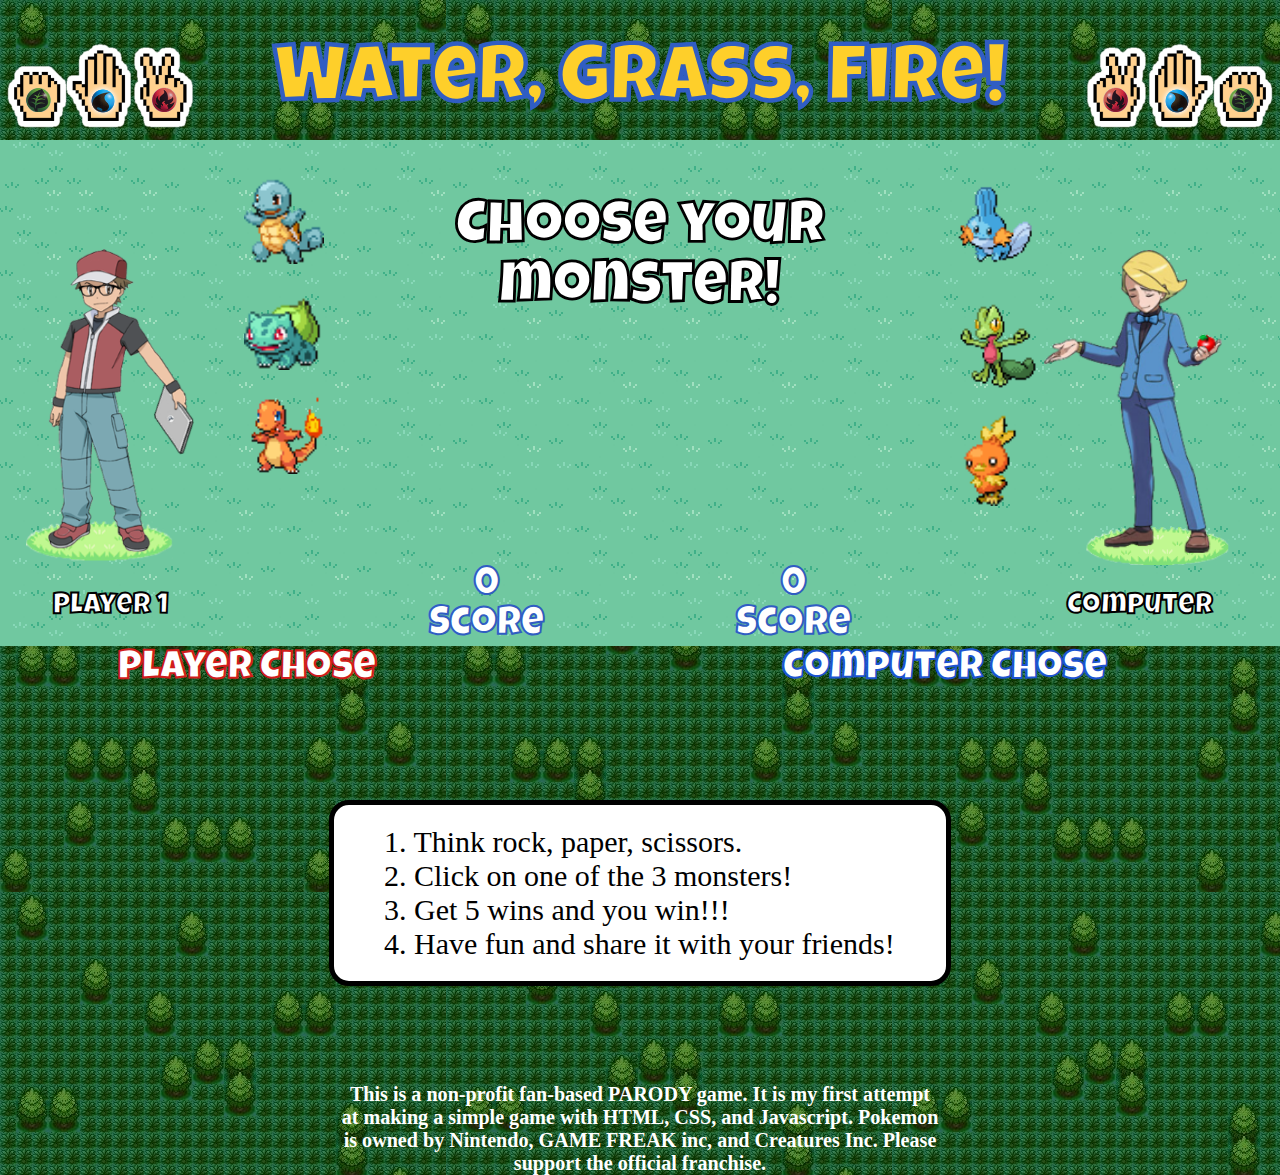
==== Game Folder/game.html @ f43a79e5 "Create README.md" ====
<!DOCTYPE html>
<html>
  <head>
    <meta charset="utf-8">
    <title>Water, Grass, Fire!</title>
    <link rel="stylesheet" href="styles.css"/>
    <link href='https://fonts.googleapis.com/css?family=Luckiest+Guy' rel='stylesheet' type='text/css'>
    <link href='https://fonts.googleapis.com/css?family=VT323' rel='stylesheet' type='text/css'>
  </head>
<!-- Add the onload function to body that'll play background music at 50% volume when page loads -->
  <body onload="battleMusic()">
<!-- Header with title and logo's -->
    <div id="top">
      <img src="images/rockpaperscissors.png" id="logoleft" />
      <h1>Water, Grass, Fire!</h1>
      <img src="images/rockpaperscissors.png" id="logoright" />
    </div>

    <div id="game-area">
<!-- Left side which holds Player 1 and monsters -->
        <div id="player1">
          <img src="images/Players/Player1.png" id="pic1"></img>
          <h2>Player 1</h2>
        </div>
        <div class="monsterBox1">

          <ul class="choices1">
            <li>
  						<a onclick="compare('water', computerChoice)" >
  							<img src="images/elements/water1.gif" width="80px" id="waterA" class="select1"/>
  						</a>
  					</li>
</br>
  					<li>
  						<a onclick="compare('grass', computerChoice)" >
  							<img src="images/elements/grass1.gif" width="80px" id="grassA" class="select1"/>
  						</a>
  					</li>
</br>
  					<li>
  						<a onclick="compare('fire', computerChoice)" >
  							<img src="images/elements/fire1.gif" width="80px" id="fireA" class="select1"/>
  						</a>
  					</li>
  				</ul>
        </div>

<!-- Center area that'll display scores. -->
      <div id="arena">
        <h3>Choose your monster!</h3>
        <div class="scores">

          <div class="score-box1">

            <div id="playerScore">0</div>

            <span>Score</span>

          </div><!-- score-box -->

          <div class="score-box2">

            <div id="computerScore">0</div>
            <span>Score</span>

          </div>

      </div>
      </div>

<!-- Right side which holds Player 2/Computer and monsters -->
        <div id="player2">
          <img src="images/Players/Computer.png" id="pic2"></img>
          <h2>Computer</h2>
        </div>
        <div class="monsterBox2"
          <ul class="choices2">
            <li>
              <a>
                <img src="images/computerMonster/water1.gif" width="80px" id="blueB" class="select2"/>
              </a>
            </li>
</br>
            <li>
              <a>
                <img src="images/computerMonster/grass1.gif" width="80px" id="greenB" class="select2"/>
              </a>
            </li>
</br>
            <li>
              <a>
                <img src="images/computerMonster/fire1.gif" width="70px" id="redB" class="select2"/>
              </a>
            </li>
          </ul>

        </div>

    </div>
<!-- bottom div that'll display player's choice, display instructions, and state a disclaimer -->
    <div id="bottom">

      <ul class="decider">

        <li id="playerText">

            <span>Player Chose</span></br>
            <span id="playerChoice"></span>

        </li>
        <li id="computerText">

            <span>Computer Chose</span></br>
            <span id="computerChoice"></span>

        </li>


      </ul>

    </div>
    <div id="instructions">
      1. Think rock, paper, scissors.</br>
        2. Click on one of the 3 monsters!</br>
        3. Get 5 wins and you win!!!</br>
        4. Have fun and share it with your friends!
    </div>
    <div id="disclaimer">
    <h6>
      This is a non-profit fan-based PARODY game. It is my first attempt at making a simple game with HTML, CSS, and Javascript. Pokemon is owned by Nintendo, GAME FREAK inc, and Creatures Inc. Please support the official franchise.
    </h6>
    </div>
    <audio autoplay id="levelup" src=""></audio>
    <audio autoplay loop id="battlemusic" src="#"></audio>
    <script src="https://code.jquery.com/jquery-1.11.3.js" type="text/javascript"></script>
    <script src="scripts.js" type="text/javascript"></script>
  </body>
</html>
---- Game Folder/styles.css ----
body {
  position: relative;
  margin:0 auto;
  min-width: 900px;
  background-image: url(images/GrassTile.jpg);

}
#top {
  position: absolute;
  height: 150px;
  width: 100%;
  text-align: center;
  top: -10px;
}
#top img{
  display: inline-block;
  width: 200px;
}
#logoleft {
  float: left;
}
#logoright {
  float: right;
  transform: scaleX(-1);
}
h1 {
  display: inline-block;
  font-family: 'Luckiest Guy', cursive;
  font-size: 5em;
  color: rgb(254, 207, 42);
  -webkit-text-stroke: 2px rgb(48, 93, 195);
}
h2 {
  text-align: center;
  font-family: 'Luckiest Guy', cursive;
  font-size: 29px;
  color: white;
  -webkit-text-stroke: 1px rgb(0, 0, 0);
}
h3 {
  text-align: center;
  font-family: 'Luckiest Guy', cursive;
  font-size: 60px;
  color: white;
  -webkit-text-stroke: 1px rgb(0, 0, 0);
}
p {
  text-align: center;
  font-family: 'Luckiest Guy', cursive;
  font-size: 60px;
  color: white;
  -webkit-text-stroke: 1px rgb(0, 0, 0);
}
.scores {
  font-family: 'Luckiest Guy', cursive;
  color: white;
  font-size: 40px;
  -webkit-text-stroke: 2px rgb(48, 93, 195);
}
.score-box1 {
  position: absolute;
  display: inline-block;
  width: 40%;
  left: 18%;
  bottom: 0;
}

.score-box2 {
  position: absolute;
  display: inline-block;
  width: 40%;
  right: 18%;
  bottom: 0;
}

.monsterBox1 {
  position: absolute;
  left: 5%;
  width: 400px;
  height: 100%;
  top: 10px;
}
.monsterBox2 {
  position: absolute;
  right: 6.5%;
  width: 400px;
  height: 100%;
  top: 35px;
}
.select1 {
  margin: 10px 0;
}
.select2 {
  margin: 5px 0;
}
#game-area {
  position: absolute;
  top: 140px;
  height: 506px;
  width: 100%;
  bottom: 0;
  text-align: center;
  background-image: url(images/GrassBackground.png);
  min-width: 900px;
}
#player1 {
  position: absolute;
  display:inline-block;
  float: left;
  bottom: 0;
  left: 0;
  margin-left: -10px;
  width: 240px;
}
#pic1 {
  width: 75%;
  height: auto;
}
li {
  list-style: none;
  display: inline-block;
  padding: 0 7px;
}

#arena {
  width: 500px;
  height: 500px;
  margin: 0 auto;
}

#player2 {
  position: absolute;
  display:inline-block;
  float: right;
  width: 240px;
  bottom: 0;
  right: 20px;
}
#pic2 {
  width: 80%;
  height: auto;
}

#bottom {
  position: relative;
  top: 660px;
  height:150px;
  width: 100%;
  text-align: left;
  font-family: 'Luckiest Guy', cursive;
}

.decider {
  font-size: 40px;
  display: inline-block;
  margin-top: -10px;
}

#playerText {
  float: left;
  width: 400px;
  -webkit-text-stroke: 2px rgb(209, 28, 28);
  text-align: center;
  color: white;
}

#computerText {
  position: absolute;
  display: inline-block;
  width: 400px;;
  right: 10%;
  text-align: center;
  -webkit-text-stroke: 2px rgb(28, 84, 209);
  color: white;
}
#instructions {
  font-family: 'VT323', ;
  position: relative;
  color: black;
  font-size: 30px;
  top: 650px;
  width: 40%;
  margin: 0 auto;
  text-align: left;
  padding: 20px 50px;
  border: 5px solid black;
  border-radius: 20px;
  background-color: white;
}
#disclaimer {
  position: relative;
  color: white;
  top: 700px;
  font-size: 30px;
  text-align: center;
  width: 600px;
  margin:0 auto;
}
/*
/////////   THIS IS FOR THE INTRO PAGE!!!! //////////////////
*/

#dialogue {
  position: relative;
  margin:0 auto;
  width: 600px;
  height: 400px;
  margin-top: 300px;
}
#iconBox {
  position: absolute;
  width: 100px;
  height: 100px;
  right: 60px;
  top: 76px;
}
#iconBox img {
  height: 100px;
  width: 100px;
}
.element {
  font-family: 'VT323', ;
  font-size: 30px;
  position: absolute;
  width: 415px;
  height: 400px;
  top: 40px;
  margin-left: 90px;
  text-align: left;
}
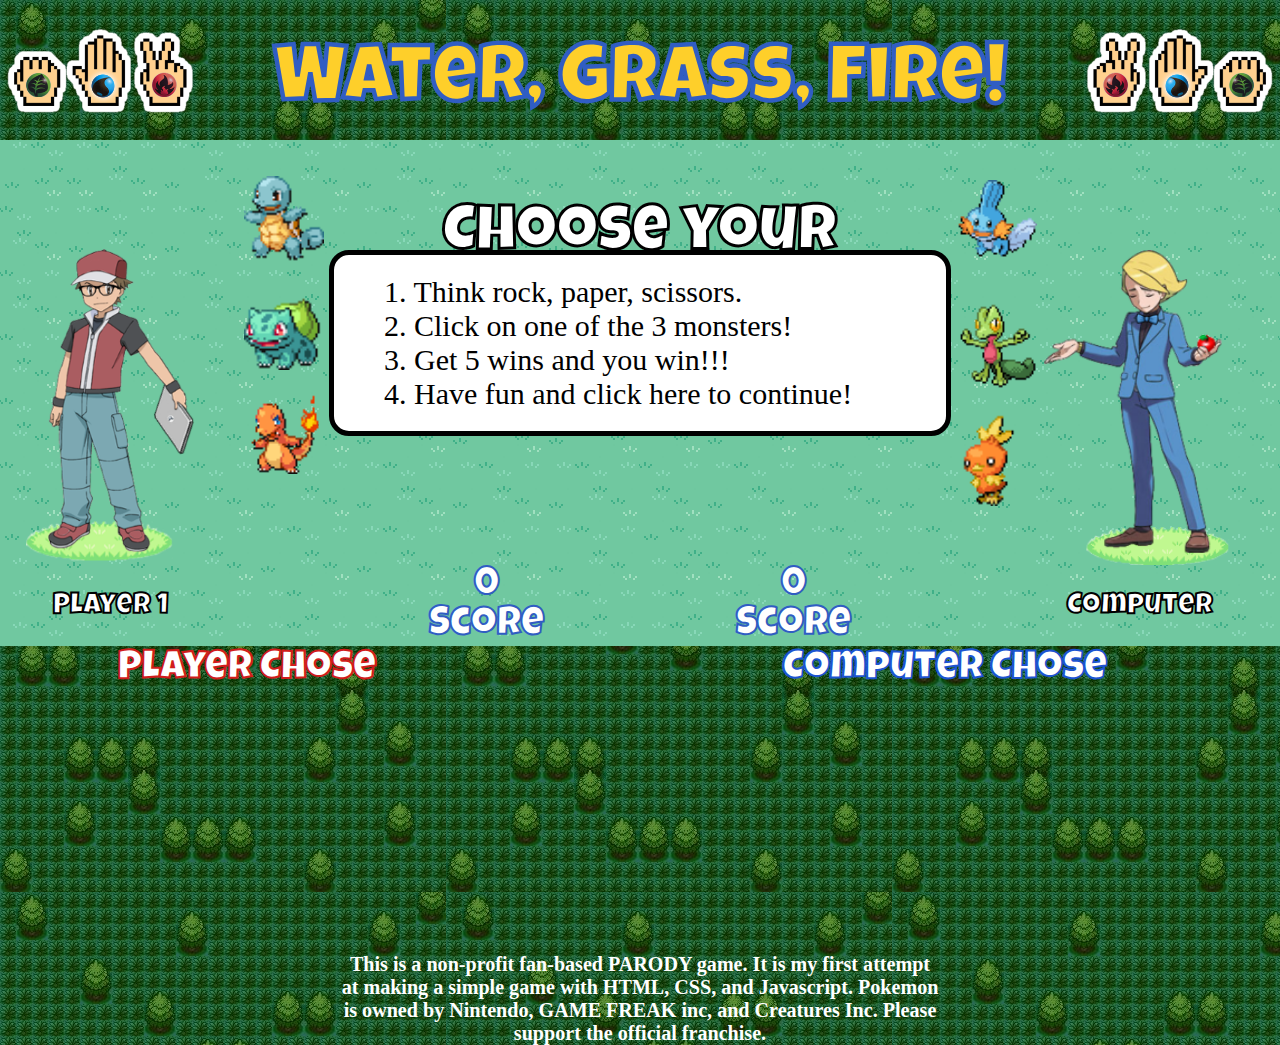
==== commit 3362e67c: "able to evolve pokemon individually" ====
--- a/Game Folder/game.html
+++ b/Game Folder/game.html
@@ -3,12 +3,12 @@
   <head>
     <meta charset="utf-8">
     <title>Water, Grass, Fire!</title>
-    <link rel="stylesheet" href="styles.css"/>
+    <link rel="stylesheet" href="css/styles.css"/>
     <link href='https://fonts.googleapis.com/css?family=Luckiest+Guy' rel='stylesheet' type='text/css'>
     <link href='https://fonts.googleapis.com/css?family=VT323' rel='stylesheet' type='text/css'>
   </head>
 <!-- Add the onload function to body that'll play background music at 50% volume when page loads -->
-  <body onload="battleMusic()">
+  <body onload="getStarted()">
 <!-- Header with title and logo's -->
     <div id="top">
       <img src="images/rockpaperscissors.png" id="logoleft" />
@@ -77,19 +77,19 @@
           <ul class="choices2">
             <li>
               <a>
-                <img src="images/computerMonster/water1.gif" width="80px" id="blueB" class="select2"/>
+                <img src="images/computerMonster/water1.gif" width="80px" id="waterZ" class="select2"/>
               </a>
             </li>
 </br>
             <li>
               <a>
-                <img src="images/computerMonster/grass1.gif" width="80px" id="greenB" class="select2"/>
+                <img src="images/computerMonster/grass1.gif" width="80px" id="grassZ" class="select2"/>
               </a>
             </li>
 </br>
             <li>
               <a>
-                <img src="images/computerMonster/fire1.gif" width="70px" id="redB" class="select2"/>
+                <img src="images/computerMonster/fire1.gif" width="70px" id="fireZ" class="select2"/>
               </a>
             </li>
           </ul>
@@ -120,10 +120,10 @@
 
     </div>
     <div id="instructions">
-      1. Think rock, paper, scissors.</br>
+        1. Think rock, paper, scissors.</br>
         2. Click on one of the 3 monsters!</br>
         3. Get 5 wins and you win!!!</br>
-        4. Have fun and share it with your friends!
+        4. Have fun and click here to continue!
     </div>
     <div id="disclaimer">
     <h6>
@@ -133,6 +133,6 @@
     <audio autoplay id="levelup" src=""></audio>
     <audio autoplay loop id="battlemusic" src="#"></audio>
     <script src="https://code.jquery.com/jquery-1.11.3.js" type="text/javascript"></script>
-    <script src="scripts.js" type="text/javascript"></script>
+    <script src="script/scripts.js" type="text/javascript"></script>
   </body>
 </html>
--- a/Game Folder/css/styles.css
+++ b/Game Folder/css/styles.css
@@ -0,0 +1,275 @@
+
+body {
+  position: relative;
+  margin:0 auto;
+  min-width: 900px;
+  background-image: url(../images/GrassTile.jpg);
+
+}
+#top {
+  position: absolute;
+  height: 150px;
+  width: 100%;
+  text-align: center;
+  top: -10px;
+}
+#top img{
+  display: inline-block;
+  width: 200px;
+  margin-top: -15px;
+}
+#logoleft {
+  float: left;
+}
+#logoright {
+  float: right;
+  transform: scaleX(-1);
+}
+h1 {
+  display: inline-block;
+  font-family: 'Luckiest Guy', cursive;
+  font-size: 5em;
+  color: rgb(254, 207, 42);
+  -webkit-text-stroke: 2px rgb(48, 93, 195);
+}
+h2 {
+  text-align: center;
+  font-family: 'Luckiest Guy', cursive;
+  font-size: 29px;
+  color: white;
+  -webkit-text-stroke: 1px rgb(0, 0, 0);
+}
+h3 {
+  text-align: center;
+  font-family: 'Luckiest Guy', cursive;
+  font-size: 5vw;
+  color: white;
+  -webkit-text-stroke: 1px rgb(0, 0, 0);
+}
+p {
+  text-align: center;
+  font-family: 'Luckiest Guy', cursive;
+  font-size: 60px;
+  color: white;
+  -webkit-text-stroke: 1px rgb(0, 0, 0);
+}
+.scores {
+  font-family: 'Luckiest Guy', cursive;
+  color: white;
+  font-size: 40px;
+  -webkit-text-stroke: 2px rgb(48, 93, 195);
+}
+.score-box1 {
+  position: absolute;
+  display: inline-block;
+  width: 40%;
+  left: 18%;
+  bottom: 0;
+}
+
+.score-box2 {
+  position: absolute;
+  display: inline-block;
+  width: 40%;
+  right: 18%;
+  bottom: 0;
+}
+
+.monsterBox1 {
+  position: absolute;
+  left: 5%;
+  width: 400px;
+  height: 100%;
+  top: 10px;
+}
+.monsterBox2 {
+  position: absolute;
+  right: 6.5%;
+  width: 400px;
+  height: 100%;
+  top: 35px;
+}
+.select1 {
+  margin: 10px 0;
+}
+.select2 {
+  margin: 5px 0;
+}
+#game-area {
+  position: absolute;
+  top: 140px;
+  height: 506px;
+  width: 100%;
+  bottom: 0;
+  text-align: center;
+  background-image: url(../images/GrassBackground.png);
+  min-width: 900px;
+}
+#player1 {
+  position: absolute;
+  display:inline-block;
+  float: left;
+  bottom: 0;
+  left: 0;
+  margin-left: -10px;
+  width: 240px;
+}
+#pic1 {
+  width: 75%;
+  height: auto;
+}
+li {
+  list-style: none;
+  display: inline-block;
+  padding: 0 7px;
+}
+
+#arena {
+  width: 500px;
+  height: 500px;
+  margin: 0 auto;
+}
+
+#player2 {
+  position: absolute;
+  display:inline-block;
+  float: right;
+  width: 240px;
+  bottom: 0;
+  right: 20px;
+}
+#pic2 {
+  width: 80%;
+  height: auto;
+}
+
+#bottom {
+  position: relative;
+  top: 660px;
+  height:150px;
+  width: 100%;
+  text-align: left;
+  font-family: 'Luckiest Guy', cursive;
+}
+
+.decider {
+  font-size: 40px;
+  display: inline-block;
+  margin-top: -10px;
+}
+
+#playerText {
+  float: left;
+  width: 400px;
+  -webkit-text-stroke: 2px rgb(209, 28, 28);
+  text-align: center;
+  color: white;
+}
+
+#computerText {
+  position: absolute;
+  display: inline-block;
+  width: 400px;;
+  right: 10%;
+  text-align: center;
+  -webkit-text-stroke: 2px rgb(28, 84, 209);
+  color: white;
+}
+#instructions {
+  font-family: 'VT323', ;
+  position: relative;
+  color: black;
+  font-size: 30px;
+  top: 100px;
+  width: 40%;
+  margin: 0 auto;
+  text-align: left;
+  padding: 20px 50px;
+  border: 5px solid black;
+  border-radius: 20px;
+  background-color: white;
+}
+#disclaimer {
+  position: relative;
+  color: white;
+  top: 570px;
+  font-size: 30px;
+  text-align: center;
+  width: 600px;
+  margin:0 auto;
+}
+#disclaimer1 {
+  position: relative;
+  color: white;
+  top: 700px;
+  font-size: 30px;
+  text-align: center;
+  width: 600px;
+  margin:0 auto;
+}
+
+@media (max-width: 1100px) and (min-width: 851px) {
+  h1 {
+    display: inline-block;
+    font-family: 'Luckiest Guy', cursive;
+    font-size: 3.5em;
+    color: rgb(254, 207, 42);
+    -webkit-text-stroke: 2px rgb(48, 93, 195);
+    margin-top: 60px;
+  }
+  #top img{
+    display: inline-block;
+    width: 160px;
+    margin-top: 0;
+  }
+}
+@media (max-width: 850px) and (min-width: 400px) {
+  h1 {
+    display: inline-block;
+    font-family: 'Luckiest Guy', cursive;
+    font-size: 3.5em;
+    color: rgb(254, 207, 42);
+    -webkit-text-stroke: 2px rgb(48, 93, 195);
+    margin-top: 60px;
+  }
+  #top img{
+    display: inline-block;
+    width: 160px;
+  }
+  #instructions {
+    font-size: 26px;
+
+  }
+}
+/*
+/////////   THIS IS FOR THE INTRO PAGE!!!! //////////////////
+*/
+
+#dialogue {
+  position: relative;
+  margin:0 auto;
+  width: 600px;
+  height: 400px;
+  margin-top: 300px;
+}
+#iconBox {
+  position: absolute;
+  width: 100px;
+  height: 100px;
+  right: 60px;
+  top: 76px;
+}
+#iconBox img {
+  height: 100px;
+  width: 100px;
+}
+.element {
+  font-family: 'VT323', ;
+  font-size: 30px;
+  position: absolute;
+  width: 415px;
+  height: 400px;
+  top: 40px;
+  margin-left: 90px;
+  text-align: left;
+}
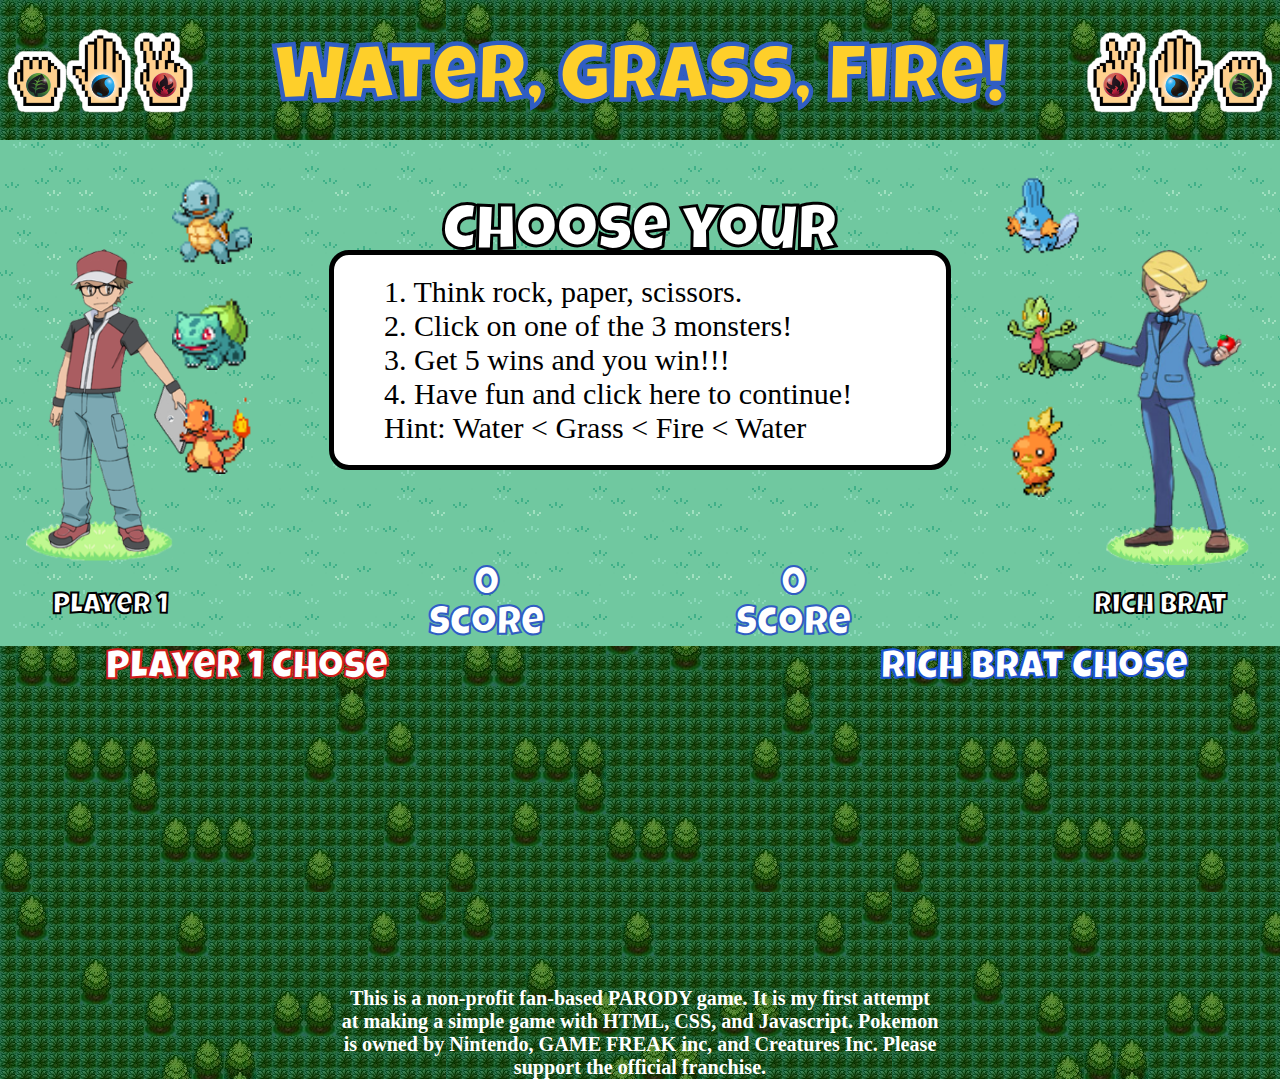
==== commit 1993ce5a: "change width of h3" ====
--- a/Game Folder/game.html
+++ b/Game Folder/game.html
@@ -26,19 +26,19 @@
 
           <ul class="choices1">
             <li>
-  						<a onclick="compare('water', computerChoice)" >
+  						<a onclick="compare('water', computerChoice)" class="clicky">
   							<img src="images/elements/water1.gif" width="80px" id="waterA" class="select1"/>
   						</a>
   					</li>
 </br>
   					<li>
-  						<a onclick="compare('grass', computerChoice)" >
+  						<a onclick="compare('grass', computerChoice)" class="clicky">
   							<img src="images/elements/grass1.gif" width="80px" id="grassA" class="select1"/>
   						</a>
   					</li>
 </br>
   					<li>
-  						<a onclick="compare('fire', computerChoice)" >
+  						<a onclick="compare('fire', computerChoice)" class="clicky">
   							<img src="images/elements/fire1.gif" width="80px" id="fireA" class="select1"/>
   						</a>
   					</li>
@@ -71,9 +71,9 @@
 <!-- Right side which holds Player 2/Computer and monsters -->
         <div id="player2">
           <img src="images/Players/Computer.png" id="pic2"></img>
-          <h2>Computer</h2>
+          <h2>Rich Brat</h2>
         </div>
-        <div class="monsterBox2"
+        <div class="monsterBox2">
           <ul class="choices2">
             <li>
               <a>
@@ -104,13 +104,13 @@
 
         <li id="playerText">
 
-            <span>Player Chose</span></br>
+            <span>Player 1 Chose</span></br>
             <span id="playerChoice"></span>
 
         </li>
         <li id="computerText">
 
-            <span>Computer Chose</span></br>
+            <span>Rich Brat Chose</span></br>
             <span id="computerChoice"></span>
 
         </li>
@@ -123,15 +123,23 @@
         1. Think rock, paper, scissors.</br>
         2. Click on one of the 3 monsters!</br>
         3. Get 5 wins and you win!!!</br>
-        4. Have fun and click here to continue!
+        4. Have fun and click here to continue!</br>
+        Hint: Water < Grass < Fire < Water
+    </div>
+    <div id="ending" style="display: none;">
+        <h5 id="endingText"></h5>
+        <button id="button" type="button" name="button">TRY AGAIN</button>
     </div>
     <div id="disclaimer">
     <h6>
       This is a non-profit fan-based PARODY game. It is my first attempt at making a simple game with HTML, CSS, and Javascript. Pokemon is owned by Nintendo, GAME FREAK inc, and Creatures Inc. Please support the official franchise.
     </h6>
     </div>
+    <audio autoplay id="thud" src=""></audio>
+    <audio autoplay id="attack" src=""></audio>
+    <audio autoplay loop id="critical" src=""></audio>
     <audio autoplay id="levelup" src=""></audio>
-    <audio autoplay loop id="battlemusic" src="#"></audio>
+    <audio autoplay loop id="battlemusic" src="music/battlemusic.mp3"></audio>
     <script src="https://code.jquery.com/jquery-1.11.3.js" type="text/javascript"></script>
     <script src="script/scripts.js" type="text/javascript"></script>
   </body>
--- a/Game Folder/css/styles.css
+++ b/Game Folder/css/styles.css
@@ -2,7 +2,6 @@
 body {
   position: relative;
   margin:0 auto;
-  min-width: 900px;
   background-image: url(../images/GrassTile.jpg);
 
 }
@@ -46,13 +45,7 @@
   color: white;
   -webkit-text-stroke: 1px rgb(0, 0, 0);
 }
-p {
-  text-align: center;
-  font-family: 'Luckiest Guy', cursive;
-  font-size: 60px;
-  color: white;
-  -webkit-text-stroke: 1px rgb(0, 0, 0);
-}
+
 .scores {
   font-family: 'Luckiest Guy', cursive;
   color: white;
@@ -77,17 +70,18 @@
 
 .monsterBox1 {
   position: absolute;
-  left: 5%;
-  width: 400px;
+  left: 0;
+  margin-left: 5%;
+  width: 20%;
   height: 100%;
   top: 10px;
 }
 .monsterBox2 {
   position: absolute;
-  right: 6.5%;
-  width: 400px;
+  right: 10%;
+  width: 20%;
   height: 100%;
-  top: 35px;
+  top: 10px;
 }
 .select1 {
   margin: 10px 0;
@@ -103,7 +97,6 @@
   bottom: 0;
   text-align: center;
   background-image: url(../images/GrassBackground.png);
-  min-width: 900px;
 }
 #player1 {
   position: absolute;
@@ -136,7 +129,7 @@
   float: right;
   width: 240px;
   bottom: 0;
-  right: 20px;
+  right: 0;
 }
 #pic2 {
   width: 80%;
@@ -170,7 +163,7 @@
   position: absolute;
   display: inline-block;
   width: 400px;;
-  right: 10%;
+  right: 3%;
   text-align: center;
   -webkit-text-stroke: 2px rgb(28, 84, 209);
   color: white;
@@ -189,6 +182,35 @@
   border-radius: 20px;
   background-color: white;
 }
+#ending {
+  font-family: 'VT323', ;
+  position: relative;
+  color: black;
+  font-size: 40px;
+  top: 80px;
+  width: 40%;
+  height: 200px;
+  margin: 0 auto;
+  text-align: left;
+  padding: 5px 50px;
+  border: 5px solid black;
+  border-radius: 20px;
+  background-color: white;
+  text-align: center;
+}
+#ending h5{
+  margin: 20px auto;
+  padding-bottom: 10px;
+}
+#button {
+  height: 50px;
+  width: 200px;
+  border-radius: 8px;
+  border: 2px solid black;
+  font-size: 40px;
+  font-family: 'VT323', ;
+}
+
 #disclaimer {
   position: relative;
   color: white;
@@ -208,37 +230,108 @@
   margin:0 auto;
 }
 
-@media (max-width: 1100px) and (min-width: 851px) {
+@media (max-width: 1100px) and (min-width: 451px) {
+  #top {
+    margin-top: 20px;
+  }
+  #top img{
+    width: 15%;
+    margin-top: 10px;
+  }
+  #logoleft {
+    float: left;
+  }
+  #logoright {
+    float: right;
+    transform: scaleX(-1);
+  }
   h1 {
-    display: inline-block;
-    font-family: 'Luckiest Guy', cursive;
-    font-size: 3.5em;
-    color: rgb(254, 207, 42);
-    -webkit-text-stroke: 2px rgb(48, 93, 195);
-    margin-top: 60px;
-  }
-  #top img{
-    display: inline-block;
-    width: 160px;
-    margin-top: 0;
-  }
-}
-@media (max-width: 850px) and (min-width: 400px) {
-  h1 {
-    display: inline-block;
-    font-family: 'Luckiest Guy', cursive;
-    font-size: 3.5em;
-    color: rgb(254, 207, 42);
-    -webkit-text-stroke: 2px rgb(48, 93, 195);
-    margin-top: 60px;
-  }
-  #top img{
-    display: inline-block;
-    width: 160px;
+    font-size: 7vw;
+  }
+  h2 {
+    font-size: 3vw;
+  }
+  h3 {
+    font-size: 5vw;
+  }
+  .scores {
+    font-size: 5vw;
+  }
+
+  #player1 {
+    margin-left: 10px;
+    width: 100px;
+  }
+  #player1 img {
+    width: 100%;
+  }
+  #arena {
+    width: 100%;
+    height: 200px;
+    text-align: center;
+  }
+  #player2 {
+    width: 100px;
+    right: 13px;
+  }
+  #player2 img {
+    width: 107%;
+  }
+  .decider {
+    font-size: 4vw;
+  }
+  #playerText {
+    width: 100%;
+    text-align: left;
+  }
+  #computerText {
+    width: 100%;;
+    right: 5%;
+    text-align: right;
   }
   #instructions {
-    font-size: 26px;
-
+    font-size: 3vw;
+    width: 40%;
+    padding: 20px 20px;
+  }
+  #ending {
+    font-size: 5vw;
+    top: 80px;
+    width: 40%;
+    height: 40%;
+    padding: 5px 20px;
+  }
+  #ending h5{
+    margin: 10px auto;
+    padding-bottom: 10px;
+  }
+  #disclaimer {
+    top: 530px;
+  }
+  #disclaimer1 {
+    position: relative;
+    color: white;
+    top: 700px;
+    font-size: 30px;
+    text-align: center;
+    width: 600px;
+    margin:0 auto;
+  }
+  .select1 {
+    width: 140%;
+    padding: 4px 0;
+  }
+  .select2 {
+    width: 140%;
+  }
+  .monsterBox1 {
+    margin-left: 0;
+    left: 17%;
+    top: 20%;
+  }
+  .monsterBox2 {
+    top: 19%;
+    right: 27%;
   }
 }
 /*
